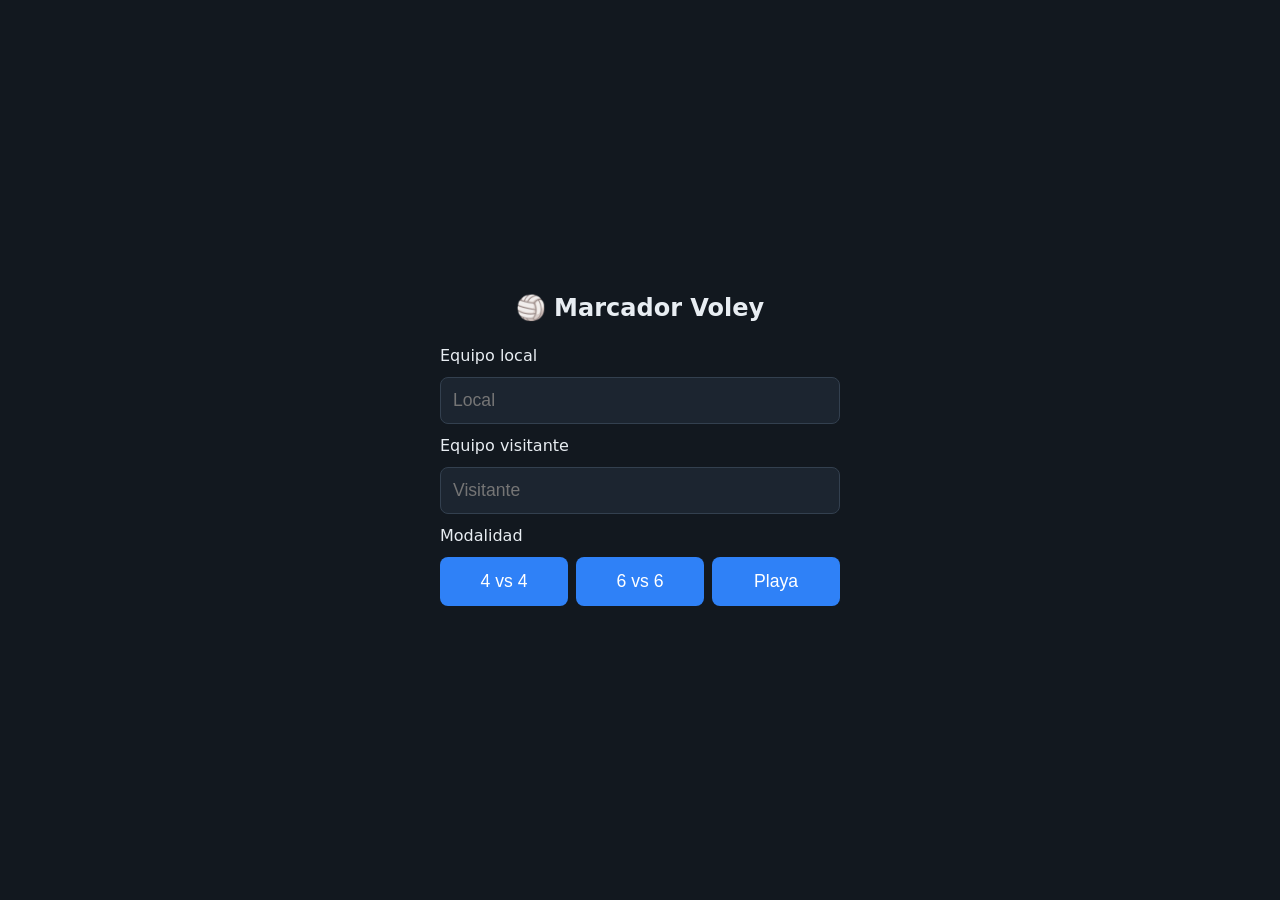
==== index.html @ 08689173 "Una web sencilla basada en la aplicación Voley Marcador" ====
<!DOCTYPE html>
<html lang="es">
<head>
  <meta charset="UTF-8">
  <!-- Esto hace que la web se adapte al ancho del móvil en vez de verse en miniatura -->
  <meta name="viewport" content="width=device-width, initial-scale=1.0">
  <title>Marcador Voley</title>
  <link rel="stylesheet" href="style.css">
</head>
<body>

  <!-- ===== PANTALLA 1: configuración del partido ===== -->
  <section id="pantalla-inicio">
    <h1>🏐 Marcador Voley</h1>

    <label for="nombre-local">Equipo local</label>
    <input id="nombre-local" type="text" placeholder="Local" maxlength="20">

    <label for="nombre-visitante">Equipo visitante</label>
    <input id="nombre-visitante" type="text" placeholder="Visitante" maxlength="20">

    <label>Modalidad</label>
    <div class="botones-modalidad">
      <button class="btn-modalidad" data-modalidad="4v4">4 vs 4</button>
      <button class="btn-modalidad" data-modalidad="6v6">6 vs 6</button>
      <button class="btn-modalidad" data-modalidad="playa">Playa</button>
    </div>
  </section>

  <!-- ===== PANTALLA 2: el marcador ===== -->
  <section id="pantalla-marcador" class="oculto">

    <div id="aviso" class="oculto"></div>

    <div id="paneles">
      <div class="panel" id="panel-local">
        <h2 class="nombre-equipo"></h2>
        <div class="sets-ganados">Sets: <span>0</span></div>
        <div class="puntos">0</div>
        <button class="btn-sumar">+1</button>
        <button class="btn-restar">−1</button>
      </div>

      <div class="panel" id="panel-visitante">
        <h2 class="nombre-equipo"></h2>
        <div class="sets-ganados">Sets: <span>0</span></div>
        <div class="puntos">0</div>
        <button class="btn-sumar">+1</button>
        <button class="btn-restar">−1</button>
      </div>
    </div>

    <div id="info-set"></div>

    <div id="fin-partido" class="oculto">
      <h2 id="texto-ganador"></h2>
      <div id="resumen-sets"></div>
      <button id="btn-nuevo-partido">Nuevo partido</button>
    </div>

  </section>

  <!-- El script va al final: así el HTML de arriba ya existe cuando el JS lo busca -->
  <script src="app.js"></script>
</body>
</html>
---- style.css ----
/* ===== Variables: definimos los colores una vez y los reutilizamos ===== */
:root {
  --fondo: #12181f;
  --panel: #1c2530;
  --texto: #e8edf2;
  --acento: #2f81f7;
  --local: #2f81f7;
  --visitante: #e5534b;
}

/* El asterisco selecciona TODOS los elementos: quitamos márgenes por defecto */
* {
  margin: 0;
  padding: 0;
  box-sizing: border-box;
}

body {
  background: var(--fondo);
  color: var(--texto);
  font-family: system-ui, sans-serif;
  min-height: 100vh; /* al menos el alto de la pantalla */
  display: flex;
  justify-content: center;
  align-items: center;
  padding: 16px;
}

/* Clase que oculta cualquier elemento; el JS la pone y la quita */
.oculto {
  display: none !important;
}

/* ===== Pantalla de inicio ===== */
#pantalla-inicio {
  display: flex;
  flex-direction: column;
  gap: 12px;
  width: 100%;
  max-width: 400px;
}

#pantalla-inicio h1 {
  text-align: center;
  margin-bottom: 12px;
}

#pantalla-inicio input {
  background: var(--panel);
  border: 1px solid #33404f;
  border-radius: 8px;
  color: var(--texto);
  font-size: 1.1rem;
  padding: 12px;
}

.botones-modalidad {
  display: flex;
  gap: 8px;
}

.btn-modalidad {
  flex: 1; /* los tres botones se reparten el ancho por igual */
  background: var(--acento);
  border: none;
  border-radius: 8px;
  color: white;
  font-size: 1.1rem;
  padding: 14px 0;
  cursor: pointer;
}

/* ===== Marcador ===== */
#pantalla-marcador {
  width: 100%;
  max-width: 700px;
  text-align: center;
}

#paneles {
  display: flex;
  gap: 12px;
}

/* Cuando toca cambio de campo, el JS añade esta clase y los paneles se invierten */
#paneles.invertido {
  flex-direction: row-reverse;
}

.panel {
  flex: 1;
  background: var(--panel);
  border-radius: 12px;
  padding: 20px 10px;
  display: flex;
  flex-direction: column;
  gap: 10px;
  align-items: center;
}

/* Borde de color para distinguir a cada equipo */
#panel-local     { border-top: 4px solid var(--local); }
#panel-visitante { border-top: 4px solid var(--visitante); }

.nombre-equipo {
  font-size: 1.2rem;
  /* si el nombre es muy largo, se corta con puntos suspensivos */
  max-width: 100%;
  overflow: hidden;
  text-overflow: ellipsis;
  white-space: nowrap;
}

.puntos {
  font-size: 5rem;
  font-weight: bold;
  line-height: 1;
}

.sets-ganados {
  opacity: 0.7;
}

.btn-sumar, .btn-restar {
  width: 80%;
  border: none;
  border-radius: 8px;
  font-size: 1.3rem;
  padding: 12px 0;
  cursor: pointer;
}

.btn-sumar {
  background: var(--acento);
  color: white;
}

.btn-restar {
  background: #33404f;
  color: var(--texto);
  font-size: 1rem;
  padding: 8px 0;
}

#info-set {
  margin-top: 14px;
  opacity: 0.7;
}

/* ===== Avisos (cambio de campo, set ganado) ===== */
#aviso {
  background: #b8860b;
  color: white;
  border-radius: 8px;
  padding: 10px;
  margin-bottom: 12px;
  font-weight: bold;
}

/* ===== Fin de partido ===== */
#fin-partido {
  margin-top: 20px;
  background: var(--panel);
  border-radius: 12px;
  padding: 20px;
}

#resumen-sets {
  margin: 12px 0;
  opacity: 0.8;
}

#btn-nuevo-partido {
  background: var(--acento);
  border: none;
  border-radius: 8px;
  color: white;
  font-size: 1.1rem;
  padding: 12px 24px;
  cursor: pointer;
}
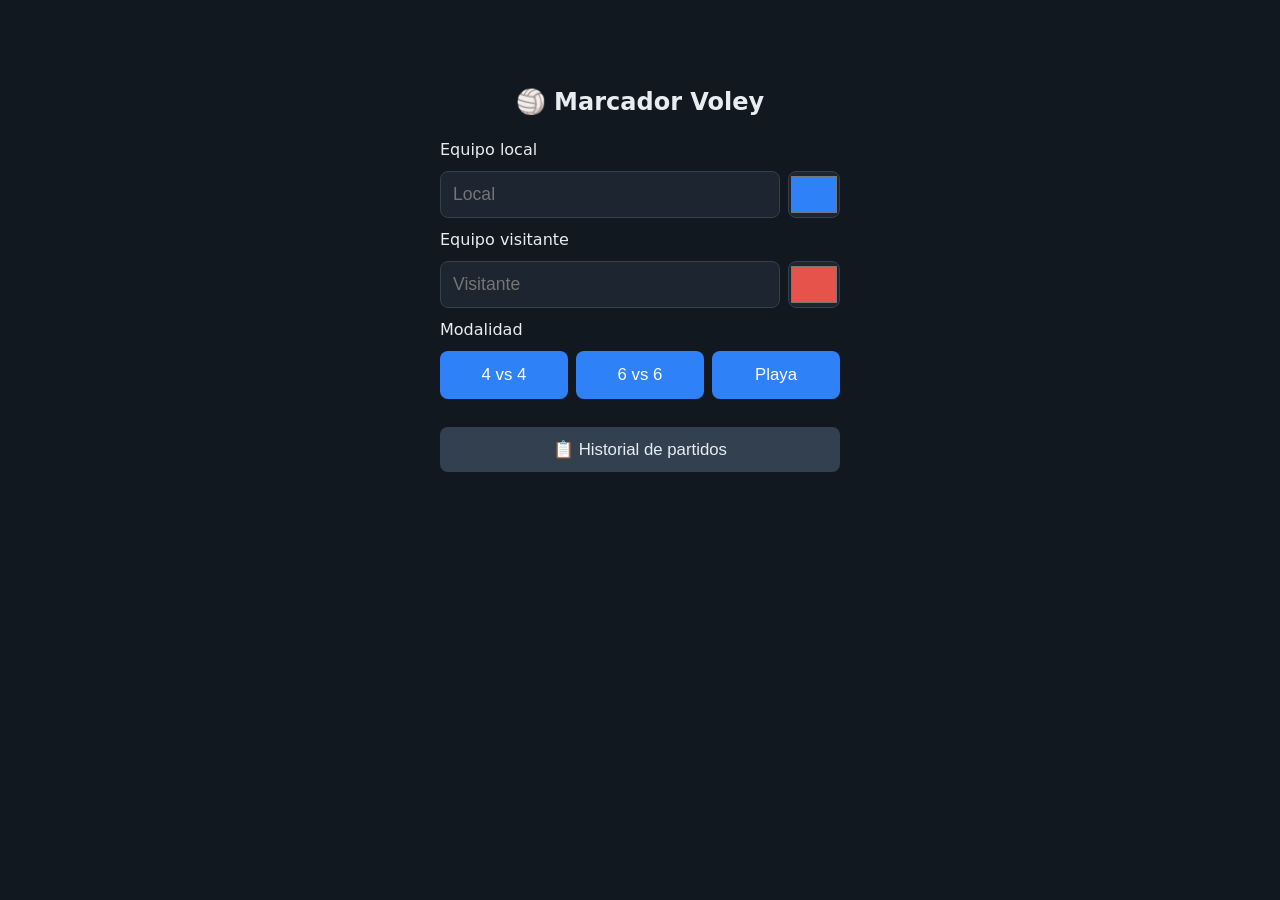
==== commit 7ccde2a5: "La web ya se aproxima bastante a la app" ====
--- a/index.html
+++ b/index.html
@@ -9,15 +9,25 @@
 </head>
 <body>
 
+  <!-- Aviso flotante (snackbar). Vive fuera de las pantallas
+       porque puede aparecer sobre cualquiera de ellas -->
+  <div id="aviso" class="oculto"></div>
+
   <!-- ===== PANTALLA 1: configuración del partido ===== -->
-  <section id="pantalla-inicio">
+  <section id="pantalla-inicio" class="pantalla">
     <h1>🏐 Marcador Voley</h1>
 
     <label for="nombre-local">Equipo local</label>
-    <input id="nombre-local" type="text" placeholder="Local" maxlength="20">
+    <div class="fila-equipo">
+      <input id="nombre-local" type="text" placeholder="Local" maxlength="20">
+      <input id="color-local" type="color" value="#2f81f7" title="Color del equipo local">
+    </div>
 
     <label for="nombre-visitante">Equipo visitante</label>
-    <input id="nombre-visitante" type="text" placeholder="Visitante" maxlength="20">
+    <div class="fila-equipo">
+      <input id="nombre-visitante" type="text" placeholder="Visitante" maxlength="20">
+      <input id="color-visitante" type="color" value="#e5534b" title="Color del equipo visitante">
+    </div>
 
     <label>Modalidad</label>
     <div class="botones-modalidad">
@@ -25,12 +35,17 @@
       <button class="btn-modalidad" data-modalidad="6v6">6 vs 6</button>
       <button class="btn-modalidad" data-modalidad="playa">Playa</button>
     </div>
+
+    <button id="btn-ver-historial" class="btn-secundario">📋 Historial de partidos</button>
   </section>
 
   <!-- ===== PANTALLA 2: el marcador ===== -->
-  <section id="pantalla-marcador" class="oculto">
+  <section id="pantalla-marcador" class="pantalla oculto">
 
-    <div id="aviso" class="oculto"></div>
+    <div id="barra-marcador">
+      <span id="info-set"></span>
+      <button id="btn-salir" title="Abandonar partido">✕</button>
+    </div>
 
     <div id="paneles">
       <div class="panel" id="panel-local">
@@ -38,7 +53,10 @@
         <div class="sets-ganados">Sets: <span>0</span></div>
         <div class="puntos">0</div>
         <button class="btn-sumar">+1</button>
-        <button class="btn-restar">−1</button>
+        <div class="fila-botones">
+          <button class="btn-restar">−1</button>
+          <button class="btn-tm">TM (2)</button>
+        </div>
       </div>
 
       <div class="panel" id="panel-visitante">
@@ -46,21 +64,76 @@
         <div class="sets-ganados">Sets: <span>0</span></div>
         <div class="puntos">0</div>
         <button class="btn-sumar">+1</button>
-        <button class="btn-restar">−1</button>
+        <div class="fila-botones">
+          <button class="btn-restar">−1</button>
+          <button class="btn-tm">TM (2)</button>
+        </div>
       </div>
     </div>
 
-    <div id="info-set"></div>
+    <!-- Tira de cuadraditos del set en curso -->
+    <div id="tira-vivo"></div>
 
     <div id="fin-partido" class="oculto">
       <h2 id="texto-ganador"></h2>
       <div id="resumen-sets"></div>
-      <button id="btn-nuevo-partido">Nuevo partido</button>
+      <div class="fila-botones">
+        <button id="btn-ver-stats">📊 Estadísticas</button>
+        <button id="btn-nuevo-partido" class="btn-secundario">Nuevo partido</button>
+      </div>
     </div>
 
   </section>
 
-  <!-- El script va al final: así el HTML de arriba ya existe cuando el JS lo busca -->
+  <!-- ===== PANTALLA 3: estadísticas del partido ===== -->
+  <section id="pantalla-stats" class="pantalla oculto">
+    <h2 id="stats-titulo"></h2>
+
+    <div id="stats-grid">
+      <div class="stat"><div class="stat-valor" id="stat-sets"></div><div class="stat-nombre">Sets</div></div>
+      <div class="stat"><div class="stat-valor" id="stat-puntos"></div><div class="stat-nombre">Puntos totales</div></div>
+      <div class="stat"><div class="stat-valor" id="stat-racha"></div><div class="stat-nombre">Mayor racha</div></div>
+      <div class="stat"><div class="stat-valor" id="stat-duracion"></div><div class="stat-nombre">Duración</div></div>
+    </div>
+
+    <!-- Evolución: gráfica o punto a punto, por set -->
+    <div class="segmento">
+      <button id="btn-vista-grafica" class="activo">📈 Gráfica</button>
+      <button id="btn-vista-puntos">🔲 Punto a punto</button>
+    </div>
+    <div id="selector-sets"></div>
+    <div id="evol-titulo"></div>
+    <div id="contenedor-grafica">
+      <canvas id="canvas-grafica" width="640" height="320"></canvas>
+    </div>
+    <div id="contenedor-puntos" class="oculto"></div>
+
+    <div class="fila-botones" id="stats-acciones">
+      <button id="btn-guardar">💾 Guardar</button>
+      <button id="btn-compartir-texto">📤 Texto</button>
+      <button id="btn-compartir-imagen">🖼️ Imagen</button>
+    </div>
+    <button id="btn-stats-volver" class="btn-secundario">← Volver</button>
+  </section>
+
+  <!-- ===== PANTALLA 4: historial de partidos guardados ===== -->
+  <section id="pantalla-historial" class="pantalla oculto">
+    <h2>📋 Historial</h2>
+    <div id="lista-partidos"></div>
+    <button id="btn-historial-volver" class="btn-secundario">← Volver</button>
+  </section>
+
+  <!-- ===== Cortina de tiempo muerto (tapa toda la pantalla) ===== -->
+  <div id="overlay-tm" class="oculto">
+    <div id="tm-caja">
+      <h2 id="tm-equipo"></h2>
+      <div id="tm-cuenta">30</div>
+      <button id="btn-tm-fin">Reanudar juego</button>
+    </div>
+  </div>
+
+  <!-- Primero la lógica, luego la pantalla (app.js usa funciones de partido.js) -->
+  <script src="partido.js"></script>
   <script src="app.js"></script>
 </body>
 </html>
--- a/style.css
+++ b/style.css
@@ -3,9 +3,9 @@
   --fondo: #12181f;
   --panel: #1c2530;
   --texto: #e8edf2;
+  --texto-suave: #9fb0c0;
   --acento: #2f81f7;
-  --local: #2f81f7;
-  --visitante: #e5534b;
+  --borde: #33404f;
 }
 
 /* El asterisco selecciona TODOS los elementos: quitamos márgenes por defecto */
@@ -19,10 +19,7 @@
   background: var(--fondo);
   color: var(--texto);
   font-family: system-ui, sans-serif;
-  min-height: 100vh; /* al menos el alto de la pantalla */
-  display: flex;
-  justify-content: center;
-  align-items: center;
+  min-height: 100vh;
   padding: 16px;
 }
 
@@ -31,13 +28,61 @@
   display: none !important;
 }
 
+/* Todas las pantallas comparten ancho máximo y centrado */
+.pantalla {
+  max-width: 700px;
+  margin: 0 auto;
+  display: flex;
+  flex-direction: column;
+  gap: 12px;
+}
+
+button {
+  cursor: pointer;
+  border: none;
+  border-radius: 8px;
+  font-size: 1.05rem;
+  padding: 12px;
+  background: var(--acento);
+  color: white;
+}
+
+button:disabled {
+  opacity: 0.35;
+  cursor: default;
+}
+
+.btn-secundario {
+  background: var(--borde);
+  color: var(--texto);
+}
+
+.fila-botones {
+  display: flex;
+  gap: 8px;
+  justify-content: center;
+  width: 100%;
+}
+
+/* ===== Aviso flotante (snackbar) ===== */
+#aviso {
+  position: fixed;          /* flota sobre todo, anclado a la ventana */
+  top: 12px;
+  left: 50%;
+  transform: translateX(-50%);  /* truco clásico para centrar algo "fixed" */
+  z-index: 10;
+  background: #b8860b;
+  color: white;
+  border-radius: 8px;
+  padding: 10px 18px;
+  font-weight: bold;
+  box-shadow: 0 4px 14px rgba(0, 0, 0, 0.5);
+}
+
 /* ===== Pantalla de inicio ===== */
 #pantalla-inicio {
-  display: flex;
-  flex-direction: column;
-  gap: 12px;
-  width: 100%;
   max-width: 400px;
+  padding-top: 8vh;
 }
 
 #pantalla-inicio h1 {
@@ -45,36 +90,58 @@
   margin-bottom: 12px;
 }
 
-#pantalla-inicio input {
-  background: var(--panel);
-  border: 1px solid #33404f;
+.fila-equipo {
+  display: flex;
+  gap: 8px;
+}
+
+.fila-equipo input[type="text"] {
+  flex: 1;
+  background: var(--panel);
+  border: 1px solid var(--borde);
   border-radius: 8px;
   color: var(--texto);
   font-size: 1.1rem;
   padding: 12px;
 }
 
+/* El selector de color nativo del navegador, con tamaño de botón */
+.fila-equipo input[type="color"] {
+  width: 52px;
+  height: auto;
+  border: 1px solid var(--borde);
+  border-radius: 8px;
+  background: var(--panel);
+  cursor: pointer;
+}
+
 .botones-modalidad {
   display: flex;
   gap: 8px;
 }
 
 .btn-modalidad {
-  flex: 1; /* los tres botones se reparten el ancho por igual */
-  background: var(--acento);
-  border: none;
-  border-radius: 8px;
-  color: white;
-  font-size: 1.1rem;
+  flex: 1;
   padding: 14px 0;
-  cursor: pointer;
+}
+
+#btn-ver-historial {
+  margin-top: 16px;
 }
 
 /* ===== Marcador ===== */
-#pantalla-marcador {
-  width: 100%;
-  max-width: 700px;
-  text-align: center;
+#barra-marcador {
+  display: flex;
+  justify-content: space-between;
+  align-items: center;
+  color: var(--texto-suave);
+}
+
+#btn-salir {
+  background: none;
+  color: var(--texto-suave);
+  font-size: 1.2rem;
+  padding: 4px 10px;
 }
 
 #paneles {
@@ -91,20 +158,16 @@
   flex: 1;
   background: var(--panel);
   border-radius: 12px;
-  padding: 20px 10px;
+  border-top: 4px solid var(--borde);  /* el color real lo pone el JS */
+  padding: 16px 10px;
   display: flex;
   flex-direction: column;
   gap: 10px;
   align-items: center;
 }
 
-/* Borde de color para distinguir a cada equipo */
-#panel-local     { border-top: 4px solid var(--local); }
-#panel-visitante { border-top: 4px solid var(--visitante); }
-
 .nombre-equipo {
   font-size: 1.2rem;
-  /* si el nombre es muy largo, se corta con puntos suspensivos */
   max-width: 100%;
   overflow: hidden;
   text-overflow: ellipsis;
@@ -121,61 +184,192 @@
   opacity: 0.7;
 }
 
-.btn-sumar, .btn-restar {
-  width: 80%;
-  border: none;
-  border-radius: 8px;
+.btn-sumar {
+  width: 85%;
   font-size: 1.3rem;
-  padding: 12px 0;
-  cursor: pointer;
-}
-
-.btn-sumar {
+}
+
+.panel .fila-botones {
+  width: 85%;
+}
+
+.btn-restar, .btn-tm {
+  flex: 1;
+  background: var(--borde);
+  color: var(--texto);
+  font-size: 0.95rem;
+  padding: 8px 0;
+}
+
+/* Tira de cuadraditos del set en curso */
+#tira-vivo {
+  display: flex;
+  flex-wrap: wrap;      /* si no caben, saltan a la línea siguiente */
+  gap: 3px;
+  justify-content: center;
+  min-height: 20px;
+}
+
+.cuadro {
+  display: inline-block;
+  border-radius: 4px;
+  text-align: center;
+  font-weight: bold;
+}
+
+/* ===== Fin de partido ===== */
+#fin-partido {
+  background: var(--panel);
+  border-radius: 12px;
+  padding: 20px;
+  text-align: center;
+  display: flex;
+  flex-direction: column;
+  gap: 12px;
+}
+
+/* ===== Estadísticas ===== */
+#stats-grid {
+  display: grid;
+  grid-template-columns: 1fr 1fr;  /* rejilla de 2 columnas */
+  gap: 10px;
+}
+
+.stat {
+  background: var(--panel);
+  border-radius: 10px;
+  padding: 14px;
+  text-align: center;
+}
+
+.stat-valor {
+  font-size: 1.3rem;
+  font-weight: bold;
+}
+
+.stat-nombre {
+  color: var(--texto-suave);
+  font-size: 0.85rem;
+  margin-top: 4px;
+}
+
+/* Botones tipo pestaña: Gráfica / Punto a punto */
+.segmento {
+  display: flex;
+  gap: 0;
+  border: 1px solid var(--borde);
+  border-radius: 8px;
+  overflow: hidden;
+}
+
+.segmento button {
+  flex: 1;
+  border-radius: 0;
+  background: var(--panel);
+  color: var(--texto-suave);
+}
+
+.segmento button.activo {
   background: var(--acento);
   color: white;
 }
 
-.btn-restar {
-  background: #33404f;
-  color: var(--texto);
-  font-size: 1rem;
-  padding: 8px 0;
-}
-
-#info-set {
-  margin-top: 14px;
-  opacity: 0.7;
-}
-
-/* ===== Avisos (cambio de campo, set ganado) ===== */
-#aviso {
-  background: #b8860b;
+#selector-sets {
+  display: flex;
+  gap: 6px;
+  flex-wrap: wrap;
+}
+
+#selector-sets button {
+  padding: 6px 14px;
+  font-size: 0.9rem;
+  background: var(--panel);
+  color: var(--texto-suave);
+  border: 1px solid var(--borde);
+}
+
+#selector-sets button.activo {
+  background: var(--acento);
   color: white;
-  border-radius: 8px;
-  padding: 10px;
-  margin-bottom: 12px;
-  font-weight: bold;
-}
-
-/* ===== Fin de partido ===== */
-#fin-partido {
-  margin-top: 20px;
-  background: var(--panel);
-  border-radius: 12px;
-  padding: 20px;
-}
-
-#resumen-sets {
-  margin: 12px 0;
-  opacity: 0.8;
-}
-
-#btn-nuevo-partido {
-  background: var(--acento);
-  border: none;
-  border-radius: 8px;
-  color: white;
-  font-size: 1.1rem;
-  padding: 12px 24px;
-  cursor: pointer;
-}
+  border-color: var(--acento);
+}
+
+#evol-titulo {
+  color: var(--texto-suave);
+  text-align: center;
+}
+
+/* El canvas se dibuja a 640x320 pero se estira al ancho disponible */
+#canvas-grafica {
+  width: 100%;
+  height: auto;
+  background: var(--panel);
+  border-radius: 10px;
+}
+
+#contenedor-puntos {
+  background: var(--panel);
+  border-radius: 10px;
+  padding: 12px;
+  display: flex;
+  flex-wrap: wrap;
+  gap: 4px;
+}
+
+/* ===== Historial ===== */
+.partido-guardado {
+  background: var(--panel);
+  border-radius: 10px;
+  padding: 14px;
+  display: flex;
+  justify-content: space-between;
+  align-items: center;
+  gap: 10px;
+}
+
+.partido-guardado .resumen {
+  flex: 1;
+}
+
+.partido-guardado .fecha {
+  color: var(--texto-suave);
+  font-size: 0.85rem;
+}
+
+.partido-guardado button {
+  padding: 8px 12px;
+  font-size: 0.9rem;
+}
+
+.btn-borrar {
+  background: #7a2e2a;
+}
+
+#lista-partidos:empty::after {
+  /* mensaje automático cuando la lista está vacía, solo con CSS */
+  content: "No hay partidos guardados todavía.";
+  color: var(--texto-suave);
+}
+
+/* ===== Cortina de tiempo muerto ===== */
+#overlay-tm {
+  position: fixed;
+  inset: 0;                       /* atajo para top/right/bottom/left: 0 */
+  background: rgba(0, 0, 0, 0.85);
+  z-index: 20;
+  display: flex;
+  justify-content: center;
+  align-items: center;
+}
+
+#tm-caja {
+  text-align: center;
+  display: flex;
+  flex-direction: column;
+  gap: 16px;
+}
+
+#tm-cuenta {
+  font-size: 7rem;
+  font-weight: bold;
+}
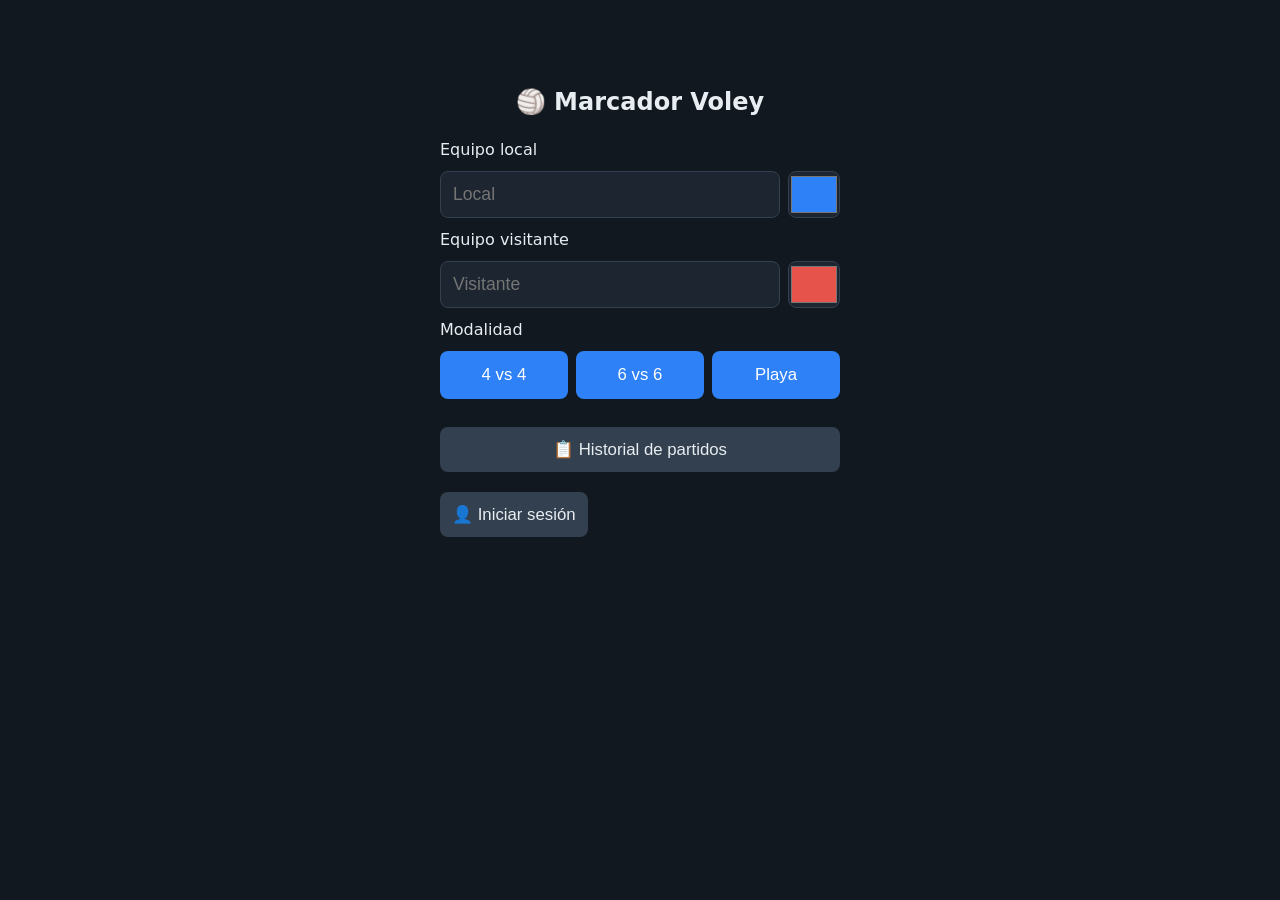
==== commit 7ac1a54f: "Backend Flask: usuarios, roles y partidos compartidos" ====
--- a/index.html
+++ b/index.html
@@ -37,6 +37,47 @@
     </div>
 
     <button id="btn-ver-historial" class="btn-secundario">📋 Historial de partidos</button>
+
+    <!-- Barra de sesión: qué se ve depende de si hay servidor y sesión -->
+    <div id="barra-sesion">
+      <button id="btn-entrar" class="btn-secundario oculto">👤 Iniciar sesión</button>
+      <div id="sesion-abierta" class="oculto">
+        <span id="txt-usuario"></span>
+        <button id="btn-usuarios" class="btn-secundario oculto">⚙️ Usuarios</button>
+        <button id="btn-salir-sesion" class="btn-secundario">Salir</button>
+      </div>
+    </div>
+  </section>
+
+  <!-- ===== PANTALLA: iniciar sesión ===== -->
+  <section id="pantalla-login" class="pantalla oculto">
+    <h2>👤 Iniciar sesión</h2>
+    <label for="login-usuario">Usuario</label>
+    <input id="login-usuario" type="text" autocomplete="username">
+    <label for="login-clave">Contraseña</label>
+    <input id="login-clave" type="password" autocomplete="current-password">
+    <div id="login-error" class="texto-error oculto"></div>
+    <button id="btn-login">Entrar</button>
+    <button id="btn-login-volver" class="btn-secundario">← Volver</button>
+  </section>
+
+  <!-- ===== PANTALLA: gestión de usuarios (solo admin) ===== -->
+  <section id="pantalla-usuarios" class="pantalla oculto">
+    <h2>⚙️ Usuarios del club</h2>
+    <div id="lista-usuarios"></div>
+
+    <h3>Dar de alta</h3>
+    <input id="alta-nombre" type="text" placeholder="Nombre (ej: Ana García)" maxlength="40">
+    <input id="alta-usuario" type="text" placeholder="Usuario de acceso (ej: ana)" maxlength="20">
+    <input id="alta-clave" type="password" placeholder="Contraseña (mínimo 6)" autocomplete="new-password">
+    <select id="alta-rol">
+      <option value="entrenador">Entrenador</option>
+      <option value="presidente">Presidente</option>
+      <option value="admin">Administrador</option>
+    </select>
+    <div id="alta-error" class="texto-error oculto"></div>
+    <button id="btn-alta">Crear usuario</button>
+    <button id="btn-usuarios-volver" class="btn-secundario">← Volver</button>
   </section>
 
   <!-- ===== PANTALLA 2: el marcador ===== -->
@@ -132,8 +173,9 @@
     </div>
   </div>
 
-  <!-- Primero la lógica, luego la pantalla (app.js usa funciones de partido.js) -->
+  <!-- Orden importante: app.js usa funciones de partido.js y de api.js -->
   <script src="partido.js"></script>
+  <script src="api.js"></script>
   <script src="app.js"></script>
 </body>
 </html>
--- a/style.css
+++ b/style.css
@@ -62,6 +62,60 @@
   gap: 8px;
   justify-content: center;
   width: 100%;
+}
+
+/* Campos de texto y desplegables de cualquier pantalla */
+.pantalla input[type="text"],
+.pantalla input[type="password"],
+.pantalla select {
+  background: var(--panel);
+  border: 1px solid var(--borde);
+  border-radius: 8px;
+  color: var(--texto);
+  font-size: 1.1rem;
+  padding: 12px;
+  width: 100%;
+}
+
+.texto-error {
+  color: #ff8a80;
+  font-weight: bold;
+}
+
+/* ===== Sesión ===== */
+#barra-sesion {
+  margin-top: 8px;
+}
+
+#sesion-abierta {
+  display: flex;
+  align-items: center;
+  gap: 8px;
+  justify-content: space-between;
+}
+
+#txt-usuario {
+  color: var(--texto-suave);
+}
+
+#pantalla-login, #pantalla-usuarios {
+  max-width: 400px;
+}
+
+.usuario-item {
+  background: var(--panel);
+  border-radius: 10px;
+  padding: 12px 14px;
+  display: flex;
+  justify-content: space-between;
+  align-items: center;
+  gap: 10px;
+  margin-bottom: 8px;
+}
+
+.usuario-item .rol {
+  color: var(--texto-suave);
+  font-size: 0.85rem;
 }
 
 /* ===== Aviso flotante (snackbar) ===== */
